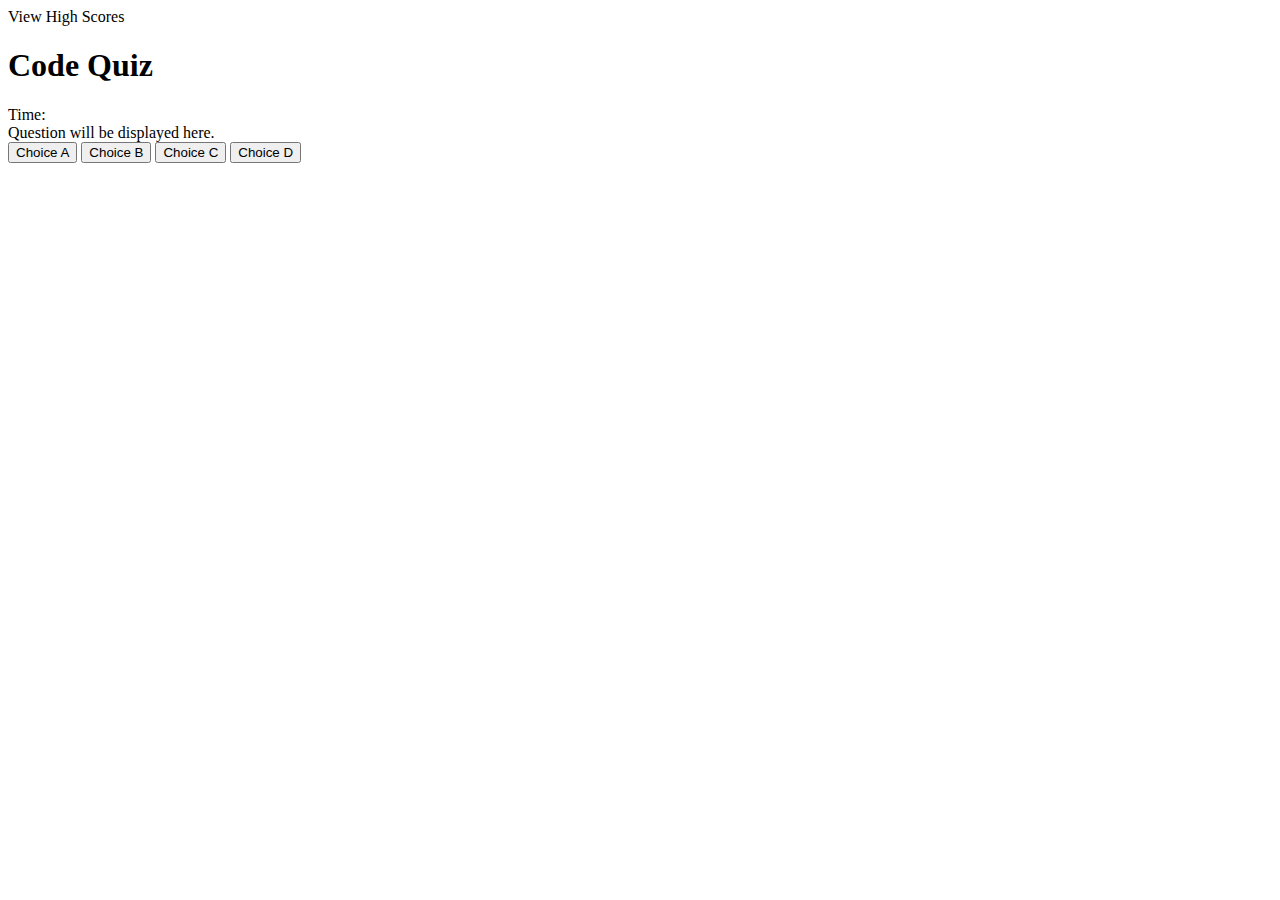
==== index.html @ 718b1f69 "Merge pull request #3 from flokamp/feature/initial-setup" ====
<!DOCTYPE html>
<html lang="en">
<head>
  <meta charset="UTF-8">
  <meta name="viewport" content="width=device-width, initial-scale=1.0">
  <title>Code Quiz</title>
</head>
<body>
  <header>
    <div class="high-score">
    <!-- Link to view high scores -->
    View High Scores
    </div>
    <h1 class="page-title">Code Quiz</h1>
    <!-- Quiz Timer Countdown -->
    <div class="timer">
      Time:
    </div>
  </header> 

  <main class="page-content" id="page-content">
    <!-- Quiz Question -->
    <div class="question">
      Question will be displayed here.
    </div>
    
    <!-- Answer Choices -->
    <div class="answers">
      <button id="choice-a">Choice A</button>
      <button id="choice-b">Choice B</button>
      <button id="choice-c">Choice C</button>
      <button id="choice-d">Choice D</button>
    </div>
  </main>
  
</body>
</html>
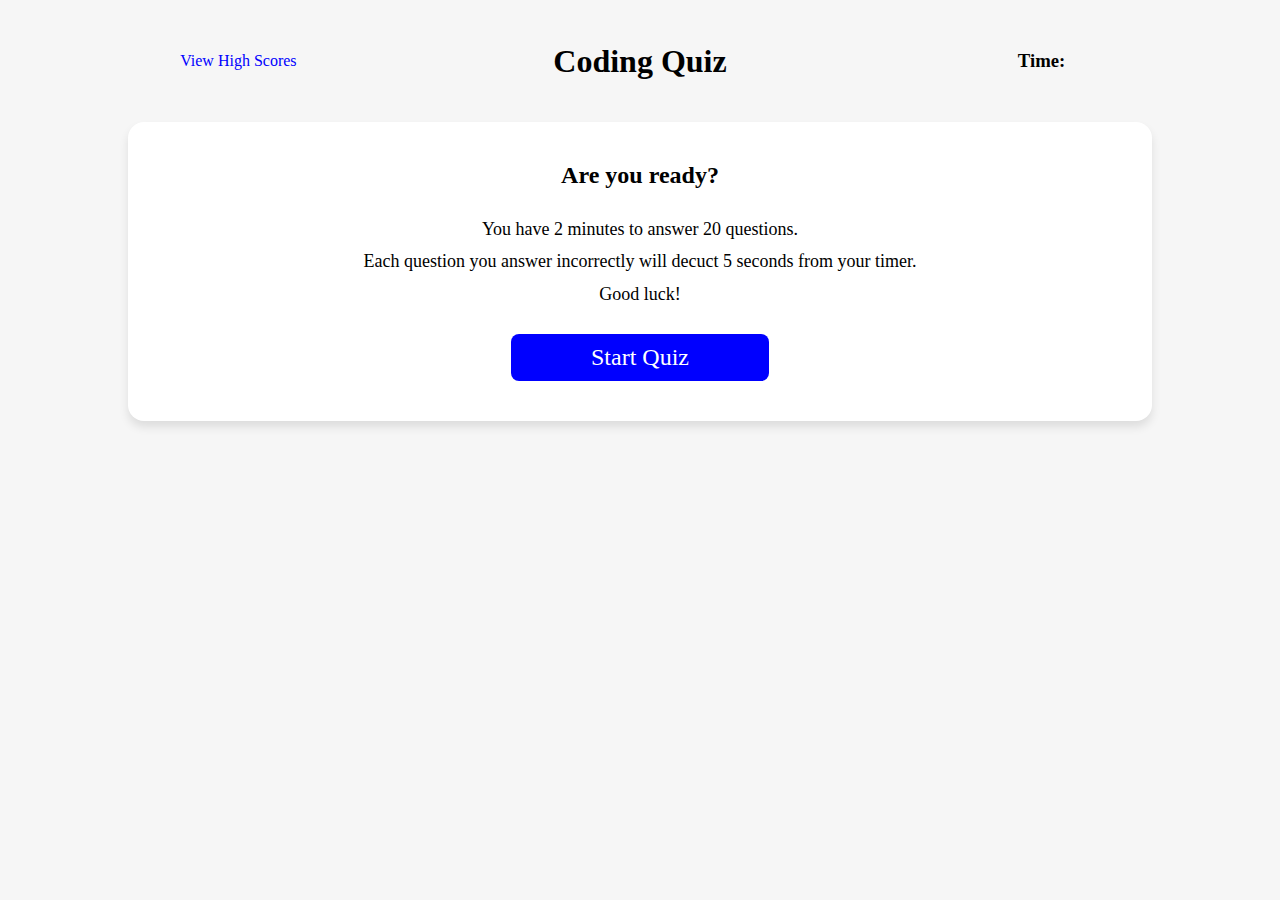
==== commit 636e6da4: "added quiz variables and start quiz function" ====
--- a/index.html
+++ b/index.html
@@ -3,34 +3,31 @@
 <head>
   <meta charset="UTF-8">
   <meta name="viewport" content="width=device-width, initial-scale=1.0">
-  <title>Code Quiz</title>
+  <link rel="stylesheet" href="./assets/css/style.css">
+  <title>Coding Quiz</title>
 </head>
 <body>
   <header>
-    <div class="high-score">
     <!-- Link to view high scores -->
-    View High Scores
-    </div>
-    <h1 class="page-title">Code Quiz</h1>
+    <a href="highscores.html" class="btn">View High Scores</a>
+    <!-- Page title -->
+    <h1 class="page-title">Coding Quiz</h1>
     <!-- Quiz Timer Countdown -->
-    <div class="timer">
-      Time:
-    </div>
+    <h3 class="timer">Time:</h3>
   </header> 
 
   <main class="page-content" id="page-content">
-    <!-- Quiz Question -->
-    <div class="question">
-      Question will be displayed here.
+    <!-- Start Screen -->
+    <div class="start-quiz">
+      <h2>Are you ready?</h2>
+      <p>
+        You have 2 minutes to answer 20 questions. <br>
+        Each question you answer incorrectly will decuct 5 seconds from your timer. <br>
+        Good luck!
+      </p>
+      <a href="quiz.html" class="btn">Start Quiz</a>
     </div>
-    
-    <!-- Answer Choices -->
-    <div class="answers">
-      <button id="choice-a">Choice A</button>
-      <button id="choice-b">Choice B</button>
-      <button id="choice-c">Choice C</button>
-      <button id="choice-d">Choice D</button>
-    </div>
+
   </main>
   
 </body>
--- a/assets/css/style.css
+++ b/assets/css/style.css
@@ -0,0 +1,102 @@
+* {
+  box-sizing: border-box;
+  margin: 0;
+  padding: 0;
+}
+
+body {
+  font-family: "Roboto";
+  background-color: #f6f6f6;
+}
+
+/* HEADER STYLING */
+header {
+  padding: 10px;
+  display: flex;
+  align-items: center;
+  margin: 32px auto;
+  width: 80%;
+  text-align: center;
+}
+
+header h1 {
+  font-weight: bold;
+  margin: 0 auto;
+  font-size: 32px;
+  width: 60%;
+}
+
+header a {
+  text-decoration: none;
+  color: blue;
+  padding: 10px;
+  font-size: 16px;
+  margin: 0;
+  width: 20%;
+}
+
+header h3 {
+  width: 20%;
+}
+
+/* PAGE CONTENT STYLING */
+.page-content {
+  background-color: white;
+  padding: 40px;
+  width: 80%;
+  margin: 0 auto;
+  text-align: center;
+  border-radius: 16px;
+  box-shadow: 0 6px 10px 0 rgba(0, 0, 0, 0.1);
+}
+
+.page-content h2 {
+  margin-bottom: 24px;
+  font-size: 24px;
+  display: inline-block;
+  width: 100%;
+}
+
+.page-content p {
+  font-size: 18px;
+  line-height: 1.8;
+  display: inline-block;
+  width: 100%;
+}
+
+.page-content a {
+  text-decoration: none;
+  color: white;
+  background-color: blue;
+  padding: 10px 80px 10px 80px;
+  font-size: 24px;
+  border-radius: 8px;
+  margin-top: 24px;
+  display: inline-block;
+}
+
+/* QUIZ STYLING */
+
+.choice-container {
+  display: flex;
+  width: 100%;
+  padding: 10px;
+  margin: 0;
+}
+
+.choice-container button {
+  text-decoration: none;
+  border: none;
+  background-color: blue;
+  color: white;
+  padding: 10px;
+  font-size: 16px;
+  width: 20%;
+  border-radius: 8px;
+}
+
+.choice-container button:hover {
+  cursor: pointer;
+  box-shadow: 0 2px 6px 0 rgba(0, 0, 0, 0.3);
+  transform: scale(1.1);
+}
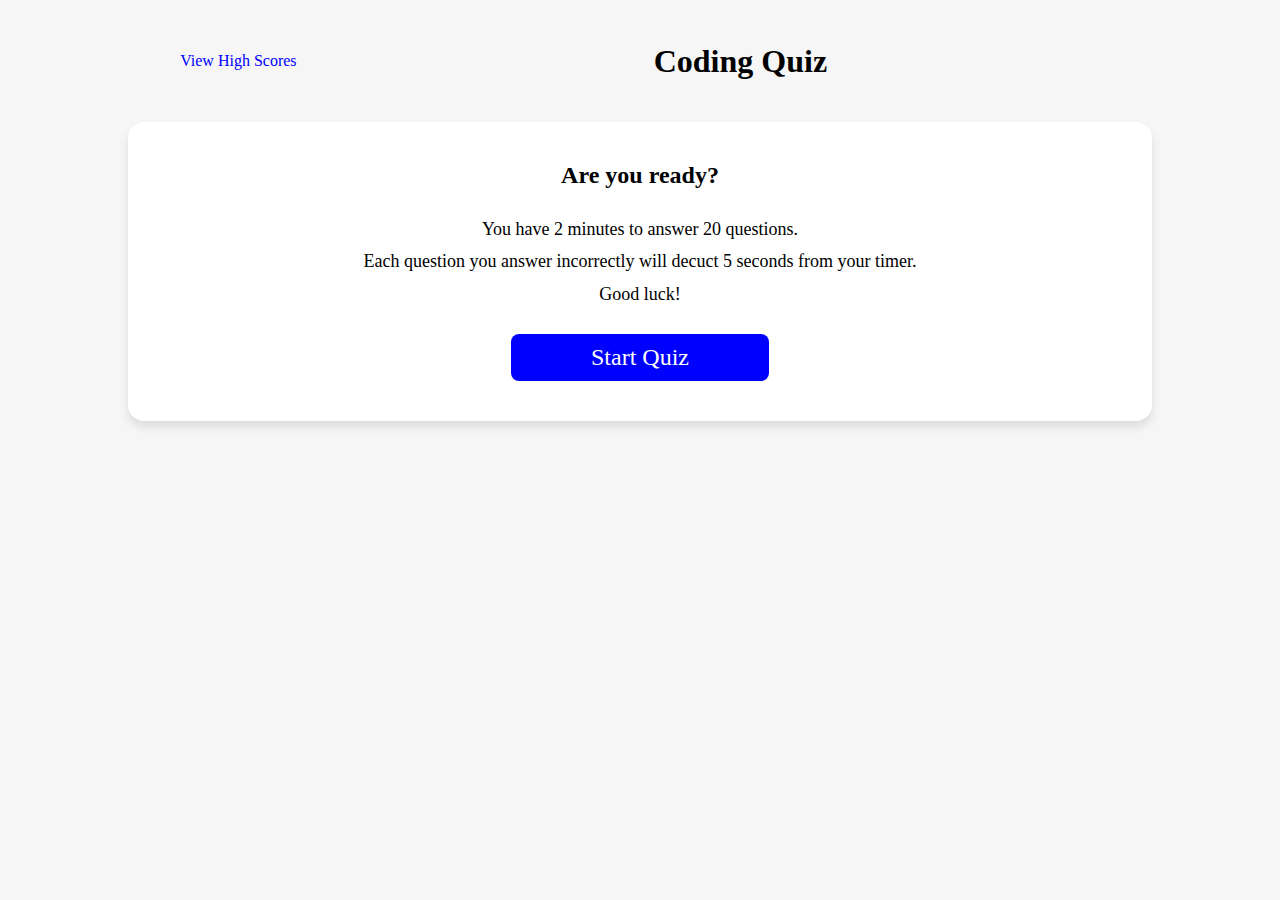
==== commit dd65fca9: "added timer" ====
--- a/index.html
+++ b/index.html
@@ -13,7 +13,7 @@
     <!-- Page title -->
     <h1 class="page-title">Coding Quiz</h1>
     <!-- Quiz Timer Countdown -->
-    <h3 class="timer">Time:</h3>
+    <p id="timer"></p>
   </header> 
 
   <main class="page-content" id="page-content">
@@ -25,7 +25,7 @@
         Each question you answer incorrectly will decuct 5 seconds from your timer. <br>
         Good luck!
       </p>
-      <a href="quiz.html" class="btn">Start Quiz</a>
+      <a href="quiz.html" id="start" class="btn">Start Quiz</a>
     </div>
 
   </main>
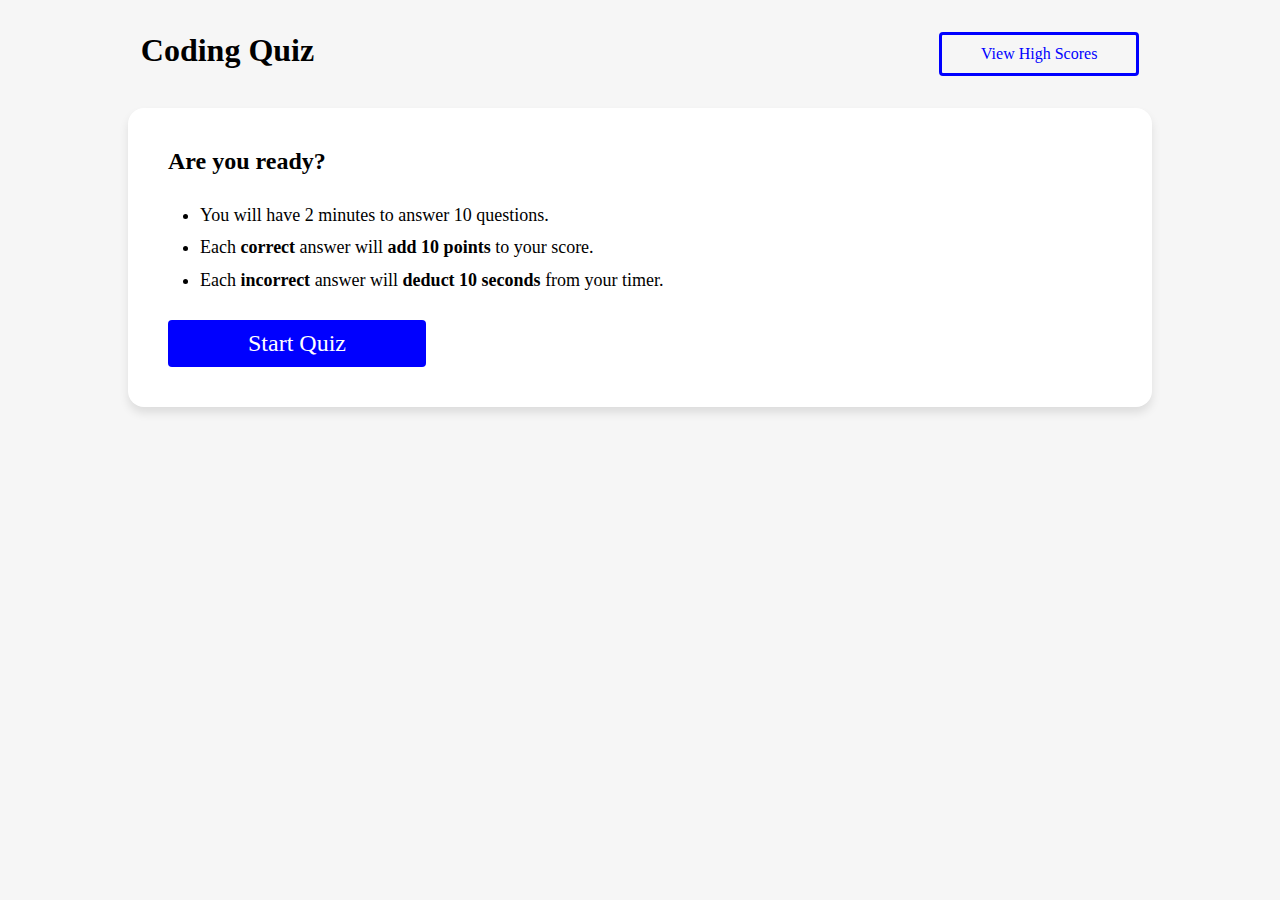
==== commit 4142304a: "css styling updates" ====
--- a/index.html
+++ b/index.html
@@ -8,27 +8,23 @@
 </head>
 <body>
   <header>
-    <!-- Link to view high scores -->
-    <a href="highscores.html" class="btn">View High Scores</a>
-    <!-- Page title -->
-    <h1 class="page-title">Coding Quiz</h1>
-    <!-- Quiz Timer Countdown -->
-    <p id="timer"></p>
+       <!-- Page title -->
+      <h1 class="page-title">Coding Quiz</h2>
+      <a href="scores.html" class="small-btn">View High Scores</a>
   </header> 
 
   <main class="page-content" id="page-content">
     <!-- Start Screen -->
     <div class="start-quiz">
       <h2>Are you ready?</h2>
-      <p>
-        You have 2 minutes to answer 20 questions. <br>
-        Each question you answer incorrectly will decuct 5 seconds from your timer. <br>
-        Good luck!
-      </p>
+      <ul>
+        <li>You will have 2 minutes to answer 10 questions.</li>
+        <li>Each <b>correct</b> answer will <b>add 10 points</b> to your score.</li>
+        <li>Each <b>incorrect</b> answer will <b> deduct 10 seconds </b> from your timer.</li>
+      </ul>
       <a href="quiz.html" id="start" class="btn">Start Quiz</a>
     </div>
 
   </main>
-  
 </body>
 </html>--- a/assets/css/style.css
+++ b/assets/css/style.css
@@ -11,32 +11,35 @@
 
 /* HEADER STYLING */
 header {
-  padding: 10px;
-  display: flex;
-  align-items: center;
   margin: 32px auto;
-  width: 80%;
-  text-align: center;
-}
-
-header h1 {
+  width: 78%;
+  display: grid;
+  grid-template-columns: auto 200px;
+}
+
+header h2 {
   font-weight: bold;
-  margin: 0 auto;
   font-size: 32px;
-  width: 60%;
-}
-
-header a {
+  text-align: left;
+}
+
+/* HIGHSCORES BUTTON */
+a.small-btn {
+  display: inline;
   text-decoration: none;
   color: blue;
-  padding: 10px;
+  border: solid blue;
+  padding: 10px 16px 10px 16px;
   font-size: 16px;
-  margin: 0;
-  width: 20%;
-}
-
-header h3 {
-  width: 20%;
+  border-radius: 4px;
+  text-align: center;
+}
+
+a.small-btn:hover {
+  cursor: pointer;
+  box-shadow: 0 6px 10px 0 rgba(0, 0, 0, 0.1);
+  transform: translateY(-0.1rem);
+  transition: transform 100ms;
 }
 
 /* PAGE CONTENT STYLING */
@@ -45,7 +48,6 @@
   padding: 40px;
   width: 80%;
   margin: 0 auto;
-  text-align: center;
   border-radius: 16px;
   box-shadow: 0 6px 10px 0 rgba(0, 0, 0, 0.1);
 }
@@ -53,50 +55,165 @@
 .page-content h2 {
   margin-bottom: 24px;
   font-size: 24px;
-  display: inline-block;
-  width: 100%;
-}
-
-.page-content p {
+  width: 80%;
+}
+
+.page-content li {
   font-size: 18px;
   line-height: 1.8;
-  display: inline-block;
-  width: 100%;
-}
-
+  margin-left: 32px;
+}
+
+/* STARTQUIZ BUTTON */
 .page-content a {
   text-decoration: none;
   color: white;
   background-color: blue;
   padding: 10px 80px 10px 80px;
   font-size: 24px;
-  border-radius: 8px;
+  border-radius: 4px;
   margin-top: 24px;
   display: inline-block;
 }
 
+.page-content a:hover {
+  cursor: pointer;
+  box-shadow: 0 6px 10px 0 rgba(0, 0, 0, 0.1);
+  transform: translateY(-0.1rem);
+  transition: transform 100ms;
+}
+
 /* QUIZ STYLING */
-
-.choice-container {
+.question-timer {
+  display: grid;
+  grid-template-columns: 10fr 1fr;
+}
+
+#timer {
+  font-size: 24px;
+  font-style: bold;
+  text-align: center;
+  background-color: black;
+  color: white;
+  border-radius: 32px;
+}
+
+#question {
+  font-size: 28px;
+  margin-bottom: 32px;
+  width: 80%;
+}
+
+/* ANSWER CHOICE ELEMENTS */
+button.choice-container {
   display: flex;
-  width: 100%;
+  border: solid blue;
+  background-color: white;
+  width: 50%;
+  border-radius: 4px;
+  padding-left: 12px;
+  margin-bottom: 32px;
+}
+
+.choice-container p {
+  display: in-line;
+  padding: 12px;
+  font-size: 18px;
+  width: 80%;
+  text-align: left;
+}
+
+.choice-container:hover {
+  cursor: pointer;
+  box-shadow: 0 6px 10px 0 rgba(0, 0, 0, 0.1);
+  transform: translateY(-0.1rem);
+  transition: transform 100ms;
+}
+
+.feedback {
+  padding: 6px;
+  margin: 8px;
+  display: in-line;
+  font-size: 16px;
+  color: white;
+  width: 20%;
+  text-align: center;
+  align-items: center;
+  border-radius: 4px;
+}
+
+.correct {
+  background-color: green;
+}
+
+.wrong {
+  background-color: red;
+}
+
+/* SCORE PAGE STYLING */
+/* FORM STYLING */
+
+h3 {
+  text-align: center;
+}
+
+form {
+  display: flex;
+  width: 80%;
+  margin: 32px auto;
+}
+
+#submit {
+  margin: 8px;
+  border: none;
+  text-decoration: none;
+  color: white;
+  background-color: blue;
   padding: 10px;
-  margin: 0;
-}
-
-.choice-container button {
-  text-decoration: none;
+  font-size: 24px;
+  border-radius: 4px;
+  display: inline;
+  width: 20%;
+  text-align: center;
+}
+
+#submit:hover {
+  cursor: pointer;
+  box-shadow: 0 6px 10px 0 rgba(0, 0, 0, 0.1);
+  transform: translateY(-0.1rem);
+  transition: transform 100ms;
   border: none;
-  background-color: blue;
-  color: white;
-  padding: 10px;
-  font-size: 16px;
-  width: 20%;
-  border-radius: 8px;
-}
-
-.choice-container button:hover {
-  cursor: pointer;
-  box-shadow: 0 2px 6px 0 rgba(0, 0, 0, 0.3);
-  transform: scale(1.1);
-}
+  align-items: center;
+}
+
+input[type="text"] {
+  margin: 8px 8px 0 0;
+  display: inline;
+  border: 2px solid #9e9e9e;
+  height: 48px;
+  width: 80%;
+  border-radius: 4px;
+  align-items: center;
+  color: black;
+  padding-left: 24px;
+  font-size: 20px;
+}
+
+input[type="text"]::placeholder {
+  color: gray;
+}
+
+/* HIGHSCORE TABLE STYLING */
+table {
+  border: 1px solid gray;
+  border-radius: 4px;
+  border-spacing: 8px;
+  width: 80%;
+  margin: 32px auto;
+}
+
+td,
+th {
+  width: 50%;
+  margin: 0 auto;
+}
